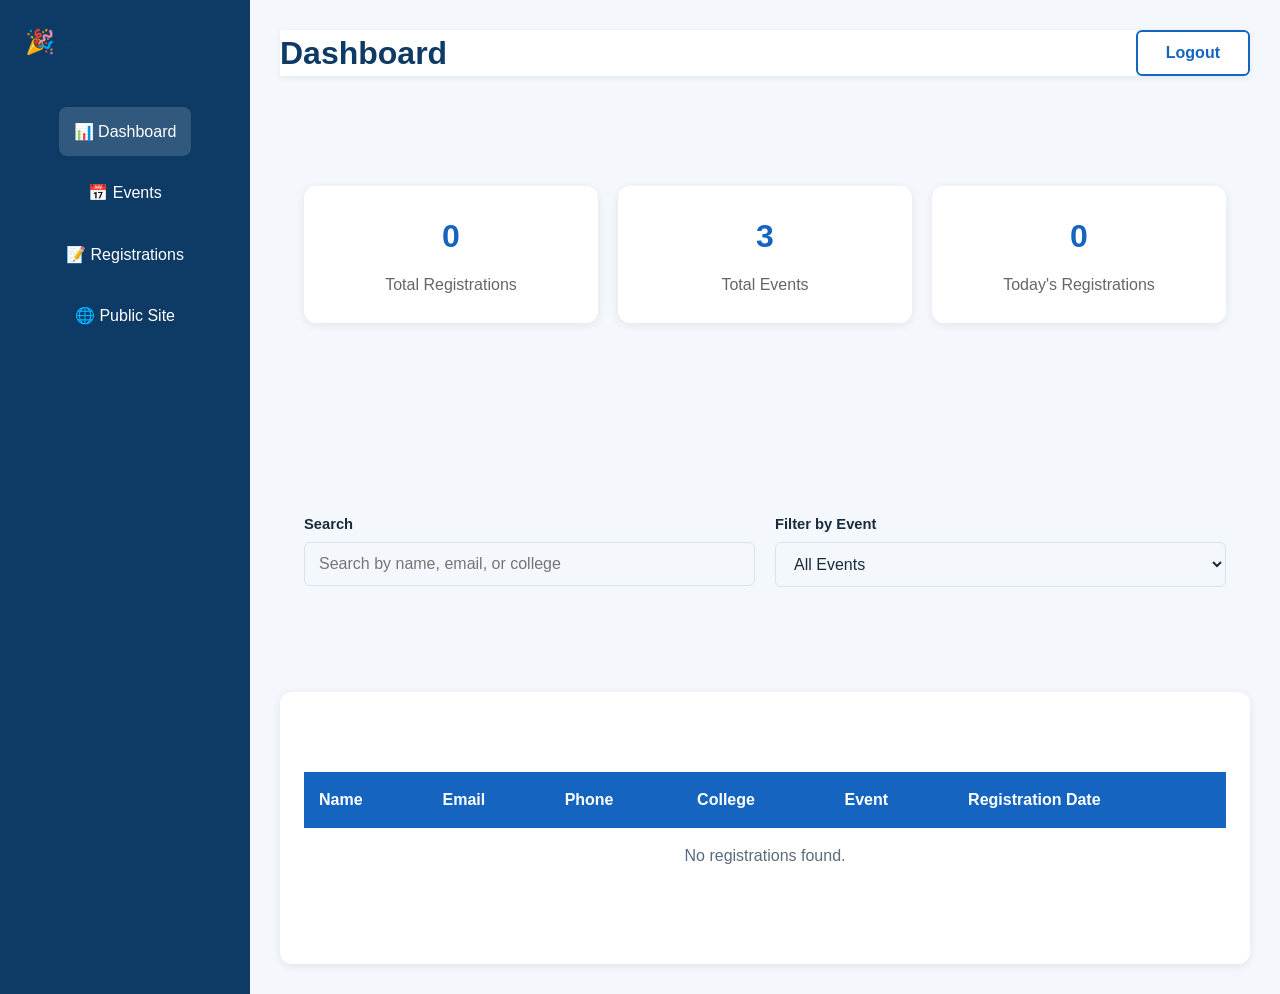
==== admin-dashboard.html @ 04287e03 "Initial commit" ====
<!DOCTYPE html>
<html lang="en">
<head>
    <meta charset="UTF-8">
    <meta name="viewport" content="width=device-width, initial-scale=1.0">
    <title>Admin Dashboard | Event Management Portal</title>
    <link rel="stylesheet" href="css/style.css">
</head>
<body>

    <div class="admin-dashboard">

        <aside class="admin-sidebar">
    		<div class="logo">🎉 Event Portal</div>

    		<nav aria-label="Admin navigation">
       			<a href="admin-dashboard.html" class="active">📊 Dashboard</a>
        		<a href="index.html#events">📅 Events</a>
        		<a href="register.html">📝 Registrations</a>
        		<a href="index.html">🌐 Public Site</a>
    		</nav>
	</aside>

        <main class="admin-main">

            <header class="admin-header">
                <h1>Dashboard</h1>
                <button type="button" class="btn btn-outline" id="logoutBtn">Logout</button>
            </header>

            <section class="stats-grid" aria-label="Dashboard statistics">
                <article class="stat-card">
                    <p class="stat-value" id="totalRegistrations">0</p>
                    <p class="stat-label">Total Registrations</p>
                </article>

                <article class="stat-card">
                    <p class="stat-value" id="totalEvents">0</p>
                    <p class="stat-label">Total Events</p>
                </article>

                <article class="stat-card">
                    <p class="stat-value" id="todayRegistrations">0</p>
                    <p class="stat-label">Today's Registrations</p>
                </article>
            </section>

            <section class="admin-controls" aria-label="Registration filters">
                <div class="form-group">
                    <label for="searchInput">Search</label>
                    <input type="search" id="searchInput" placeholder="Search by name, email, or college">
                </div>

                <div class="form-group">
                    <label for="eventFilter">Filter by Event</label>
                    <select id="eventFilter">
                        <option value="all">All Events</option>
                        <option value="hackathon-2026">Hackathon 2026</option>
                        <option value="tech-talk">Tech Talk</option>
                        <option value="coding-challenge">Coding Challenge</option>
                    </select>
                </div>
            </section>

            <section class="admin-table-wrapper" aria-label="Registrations table">
                <table id="registrationsTable">
                    <thead>
                        <tr>
                            <th scope="col">Name</th>
                            <th scope="col">Email</th>
                            <th scope="col">Phone</th>
                            <th scope="col">College</th>
                            <th scope="col">Event</th>
                            <th scope="col">Registration Date</th>
                        </tr>
                    </thead>
                    <tbody id="registrationsTableBody">
                        <tr>
                            <td colspan="6">No registrations found.</td>
                        </tr>
                    </tbody>
                </table>
            </section>

        </main>
    </div>

    <script src="js/dashboard.js"></script>
</body>
</html>
---- css/style.css ----
/* ===================================================================
   Event Management Portal — Stylesheet
   Theme: Professional Blue & White
=================================================================== */

/* -------------------------------------------------
   1. Root Variables
------------------------------------------------- */
:root {
  --color-primary: #1565c0;
  --color-primary-dark: #0d3b66;
  --color-primary-light: #5e92f3;
  --color-accent: #2e9cca;
  --color-white: #ffffff;
  --color-bg: #f4f8fc;
  --color-bg-alt: #eaf2fb;
  --color-text: #1a2b3c;
  --color-text-light: #5a6b7b;
  --color-border: #d7e3f0;
  --color-success: #2e7d32;
  --color-danger: #c62828;

  --font-display: 'Poppins', 'Segoe UI', Helvetica, Arial, sans-serif;
  --font-body: 'Inter', 'Segoe UI', Helvetica, Arial, sans-serif;

  --radius-sm: 6px;
  --radius-md: 12px;
  --radius-lg: 20px;

  --shadow-sm: 0 2px 6px rgba(13, 59, 102, 0.08);
  --shadow-md: 0 8px 24px rgba(13, 59, 102, 0.12);
  --shadow-lg: 0 16px 40px rgba(13, 59, 102, 0.18);

  --transition-fast: 0.2s ease;
  --transition-mid: 0.35s ease;
  --transition-slow: 0.6s ease;

  --max-width: 1200px;
}

/* -------------------------------------------------
   2. Reset & Base
------------------------------------------------- */
* {
  margin: 0;
  padding: 0;
  box-sizing: border-box;
}

html {
  scroll-behavior: smooth;
}

body {
  font-family: var(--font-body);
  background-color: var(--color-bg);
  color: var(--color-text);
  line-height: 1.6;
  -webkit-font-smoothing: antialiased;
}

h1, h2, h3, h4 {
  font-family: var(--font-display);
  color: var(--color-primary-dark);
  line-height: 1.25;
}

a {
  text-decoration: none;
  color: inherit;
}

ul {
  list-style: none;
}

img {
  max-width: 100%;
  display: block;
}

button, input, select, textarea {
  font-family: var(--font-body);
  font-size: 1rem;
}

::selection {
  background: var(--color-primary-light);
  color: var(--color-white);
}

/* Visible keyboard focus for accessibility */
a:focus-visible,
button:focus-visible,
input:focus-visible,
textarea:focus-visible,
select:focus-visible {
  outline: 3px solid var(--color-accent);
  outline-offset: 2px;
}

/* -------------------------------------------------
   3. Layout Helpers
------------------------------------------------- */
.container {
  width: 100%;
  max-width: var(--max-width);
  margin: 0 auto;
  padding: 0 24px;
}

section {
  padding: 80px 24px;
}

/* -------------------------------------------------
   4. Navigation Bar
------------------------------------------------- */
header {
  position: sticky;
  top: 0;
  z-index: 1000;
  background: var(--color-white);
  box-shadow: var(--shadow-sm);
}

nav {
  display: flex;
  align-items: center;
  justify-content: space-between;
  max-width: var(--max-width);
  margin: 0 auto;
  padding: 18px 24px;
}

.logo {
  font-family: var(--font-display);
  font-size: 1.35rem;
  font-weight: 700;
  color: var(--color-primary-dark);
  letter-spacing: -0.02em;
}

.nav-links {
  display: flex;
  align-items: center;
  gap: 36px;
}

.nav-links li a {
  position: relative;
  font-weight: 500;
  color: var(--color-text);
  padding: 6px 2px;
  transition: color var(--transition-fast);
}

.nav-links li a::after {
  content: '';
  position: absolute;
  left: 0;
  bottom: -2px;
  width: 0%;
  height: 2px;
  background: var(--color-primary);
  transition: width var(--transition-mid);
}

.nav-links li a:hover {
  color: var(--color-primary);
}

.nav-links li a:hover::after {
  width: 100%;
}

.nav-links li a[href="#admin"] {
  background: var(--color-primary);
  color: var(--color-white);
  padding: 8px 18px;
  border-radius: var(--radius-sm);
  transition: background var(--transition-fast), transform var(--transition-fast);
}

.nav-links li a[href="#admin"]:hover {
  background: var(--color-primary-dark);
  transform: translateY(-2px);
}

.nav-links li a[href="#admin"]::after {
  display: none;
}

/* -------------------------------------------------
   5. Hero Section
------------------------------------------------- */
.hero {
  position: relative;
  display: flex;
  flex-direction: column;
  align-items: center;
  justify-content: center;
  text-align: center;
  padding: 120px 24px;
  background: linear-gradient(135deg, var(--color-primary-dark) 0%, var(--color-primary) 55%, var(--color-accent) 100%);
  color: var(--color-white);
  overflow: hidden;
}

.hero::before {
  content: '';
  position: absolute;
  inset: 0;
  background-image:
    radial-gradient(circle at 20% 20%, rgba(255, 255, 255, 0.08) 0, transparent 35%),
    radial-gradient(circle at 80% 70%, rgba(255, 255, 255, 0.08) 0, transparent 40%);
  animation: drift 12s ease-in-out infinite alternate;
}

.hero h1 {
  position: relative;
  font-size: clamp(2.2rem, 5vw, 3.5rem);
  font-weight: 700;
  color: var(--color-white);
  opacity: 0;
  animation: fadeInUp 0.8s ease forwards;
}

.hero .subtitle {
  position: relative;
  max-width: 640px;
  margin-top: 18px;
  font-size: clamp(1rem, 2vw, 1.2rem);
  color: rgba(255, 255, 255, 0.9);
  opacity: 0;
  animation: fadeInUp 0.8s ease 0.2s forwards;
}

@keyframes fadeInUp {
  from {
    opacity: 0;
    transform: translateY(24px);
  }
  to {
    opacity: 1;
    transform: translateY(0);
  }
}

@keyframes drift {
  from { transform: translate(0, 0) scale(1); }
  to   { transform: translate(-2%, 2%) scale(1.05); }
}

/* -------------------------------------------------
   6. Events Section & Cards
------------------------------------------------- */
.events {
  background: var(--color-bg);
}

.events h2 {
  text-align: center;
  font-size: clamp(1.6rem, 3vw, 2.2rem);
  margin-bottom: 48px;
}

.event-cards {
  display: grid;
  grid-template-columns: repeat(3, 1fr);
  gap: 32px;
  max-width: var(--max-width);
  margin: 0 auto;
}

.event-card {
  background: var(--color-white);
  border: 1px solid var(--color-border);
  border-radius: var(--radius-md);
  padding: 32px 28px;
  display: flex;
  flex-direction: column;
  gap: 12px;
  box-shadow: var(--shadow-sm);
  transition: transform var(--transition-mid), box-shadow var(--transition-mid), border-color var(--transition-mid);
}

.event-card::before {
  content: '';
  display: block;
  width: 48px;
  height: 4px;
  background: var(--color-accent);
  border-radius: 4px;
  margin-bottom: 8px;
  transition: width var(--transition-mid);
}

.event-card:hover {
  transform: translateY(-10px);
  box-shadow: var(--shadow-lg);
  border-color: var(--color-primary-light);
}

.event-card:hover::before {
  width: 80px;
}

.event-card h3 {
  font-size: 1.3rem;
}

.event-card p {
  color: var(--color-text-light);
  font-size: 0.97rem;
}

.event-date {
  font-weight: 600;
  color: var(--color-primary);
  font-size: 0.9rem;
}

.event-date time::before {
  content: '📅 ';
}

/* -------------------------------------------------
   7. Buttons
------------------------------------------------- */
.register-btn,
.btn {
  display: inline-block;
  align-self: flex-start;
  margin-top: auto;
  padding: 12px 28px;
  background: var(--color-primary);
  color: var(--color-white);
  font-weight: 600;
  border: none;
  border-radius: var(--radius-sm);
  cursor: pointer;
  transition: background var(--transition-fast), transform var(--transition-fast), box-shadow var(--transition-fast);
}

.register-btn:hover,
.btn:hover {
  background: var(--color-primary-dark);
  transform: translateY(-3px);
  box-shadow: var(--shadow-md);
}

.register-btn:active,
.btn:active {
  transform: translateY(0);
}

.btn-outline {
  background: transparent;
  color: var(--color-primary);
  border: 2px solid var(--color-primary);
}

.btn-outline:hover {
  background: var(--color-primary);
  color: var(--color-white);
}

.btn-block {
  width: 100%;
  text-align: center;
}

/* -------------------------------------------------
   8. Registration Form
------------------------------------------------- */
.registration-section {
  background: var(--color-bg-alt);
}

.register-form {
  max-width: 560px;
  margin: 0 auto;
  background: var(--color-white);
  padding: 40px;
  border-radius: var(--radius-lg);
  box-shadow: var(--shadow-md);
  display: flex;
  flex-direction: column;
  gap: 22px;
}

.register-form h2 {
  text-align: center;
  margin-bottom: 4px;
}

.form-group {
  display: flex;
  flex-direction: column;
  gap: 6px;
}

.form-group label {
  font-weight: 600;
  font-size: 0.92rem;
  color: var(--color-text);
}

.form-group input,
.form-group select,
.form-group textarea {
  padding: 12px 14px;
  border: 1.5px solid var(--color-border);
  border-radius: var(--radius-sm);
  background: var(--color-bg);
  color: var(--color-text);
  transition: border-color var(--transition-fast), box-shadow var(--transition-fast);
}

.form-group input:focus,
.form-group select:focus,
.form-group textarea:focus {
  outline: none;
  border-color: var(--color-primary);
  box-shadow: 0 0 0 3px rgba(21, 101, 192, 0.15);
}

.form-row {
  display: flex;
  gap: 16px;
}

.form-row .form-group {
  flex: 1;
}

.form-group.checkbox {
  flex-direction: row;
  align-items: center;
  gap: 10px;
}

.form-note {
  font-size: 0.85rem;
  color: var(--color-text-light);
  text-align: center;
}

/* =========================
   ADMIN DASHBOARD
========================= */

.admin-dashboard {
    display: flex;
    min-height: 100vh;
    background: #f4f8fc;
}

.admin-sidebar {
    width: 250px;
    background: #0d3b66;
    color: white;
    padding: 25px;
}

.admin-sidebar .logo {
    font-size: 1.5rem;
    font-weight: bold;
    margin-bottom: 30px;
    line-height: 1.4;
}

.admin-sidebar nav {
    display: flex;
    flex-direction: column;
    gap: 12px;
}

.admin-sidebar nav a {
    color: white;
    text-decoration: none;
    padding: 12px 15px;
    border-radius: 8px;
    transition: 0.3s;
}

.admin-sidebar nav a:hover,
.admin-sidebar nav a.active {
    background: rgba(255,255,255,0.15);
}

.admin-main {
    flex: 1;
    padding: 30px;
}

.admin-header {
    display: flex;
    justify-content: space-between;
    align-items: center;
    margin-bottom: 30px;
}

.admin-header h1 {
    margin: 0;
}

.stats-grid {
    display: grid;
    grid-template-columns: repeat(auto-fit,minmax(220px,1fr));
    gap: 20px;
    margin-bottom: 30px;
}

.stat-card {
    background: white;
    border-radius: 12px;
    padding: 25px;
    box-shadow: 0 2px 10px rgba(0,0,0,0.08);
    text-align: center;
}

.stat-value {
    font-size: 2rem;
    font-weight: bold;
    color: #1565c0;
}

.stat-label {
    margin-top: 10px;
    color: #666;
}
.success-message {
    background: #d4edda;
    color: #155724;
    padding: 15px;
    border-radius: 8px;
    margin-bottom: 15px;
    font-weight: bold;
}
.admin-controls {
    display: flex;
    gap: 20px;
    margin-bottom: 25px;
    flex-wrap: wrap;
}

.admin-controls .form-group {
    flex: 1;
    min-width: 250px;
}

.admin-table-wrapper {
    background: white;
    border-radius: 12px;
    overflow: hidden;
    box-shadow: 0 2px 10px rgba(0,0,0,0.08);
}

table {
    width: 100%;
    border-collapse: collapse;
}

thead {
    background: #1565c0;
    color: white;
}

th,
td {
    padding: 15px;
    text-align: left;
}

tbody tr:nth-child(even) {
    background: #f8f9fa;
}

tbody tr:hover {
    background: #eaf2fb;
}

@media(max-width:768px) {

    .admin-dashboard {
        flex-direction: column;
    }

    .admin-sidebar {
        width: 100%;
    }

    .stats-grid {
        grid-template-columns: 1fr;
    }

    .admin-controls {
        flex-direction: column;
    }
}
/* -------------------------------------------------
   10. Footer
------------------------------------------------- */
footer {
  background: var(--color-primary-dark);
  color: rgba(255, 255, 255, 0.85);
  text-align: center;
  padding: 28px 24px;
  font-size: 0.9rem;
}

/* -------------------------------------------------
   11. Fade-in on Scroll Utility
------------------------------------------------- */
.fade-in {
  opacity: 0;
  transform: translateY(20px);
  animation: fadeInUp var(--transition-slow) forwards;
}

/* -------------------------------------------------
   12. Responsive Design
------------------------------------------------- */

/* Tablets */
@media (max-width: 1024px) {
  .event-cards {
    grid-template-columns: repeat(2, 1fr);
  }

  .stats-grid {
    grid-template-columns: repeat(2, 1fr);
  }

  .admin-dashboard {
    grid-template-columns: 220px 1fr;
  }
}

/* Small tablets / large phones */
@media (max-width: 768px) {
  nav {
    flex-direction: column;
    align-items: flex-start;
    gap: 14px;
  }

  .nav-links {
    flex-direction: column;
    align-items: flex-start;
    width: 100%;
    gap: 14px;
  }

  .nav-links li {
    width: 100%;
  }

  .nav-links li a[href="#admin"] {
    display: inline-block;
  }

  .hero {
    padding: 80px 20px;
  }

  section {
    padding: 56px 20px;
  }

  .event-cards {
    grid-template-columns: 1fr;
  }

  .admin-dashboard {
    grid-template-columns: 1fr;
  }

  .admin-sidebar {
    flex-direction: row;
    overflow-x: auto;
    padding: 16px;
  }

  .stats-grid {
    grid-template-columns: 1fr 1fr;
  }

  .form-row {
    flex-direction: column;
    gap: 22px;
  }
}

/* Phones */
@media (max-width: 480px) {
  .logo {
    font-size: 1.15rem;
  }

  .hero h1 {
    font-size: 1.8rem;
  }

  .hero .subtitle {
    font-size: 0.95rem;
  }

  .register-form {
    padding: 28px 20px;
  }

  .stats-grid {
    grid-template-columns: 1fr;
  }

  .admin-main {
    padding: 24px 16px;
  }
}

/* -------------------------------------------------
   13. Reduced Motion Preference
------------------------------------------------- */
@media (prefers-reduced-motion: reduce) {
  *, *::before, *::after {
    animation-duration: 0.001ms !important;
    animation-iteration-count: 1 !important;
    transition-duration: 0.001ms !important;
    scroll-behavior: auto !important;
  }
}
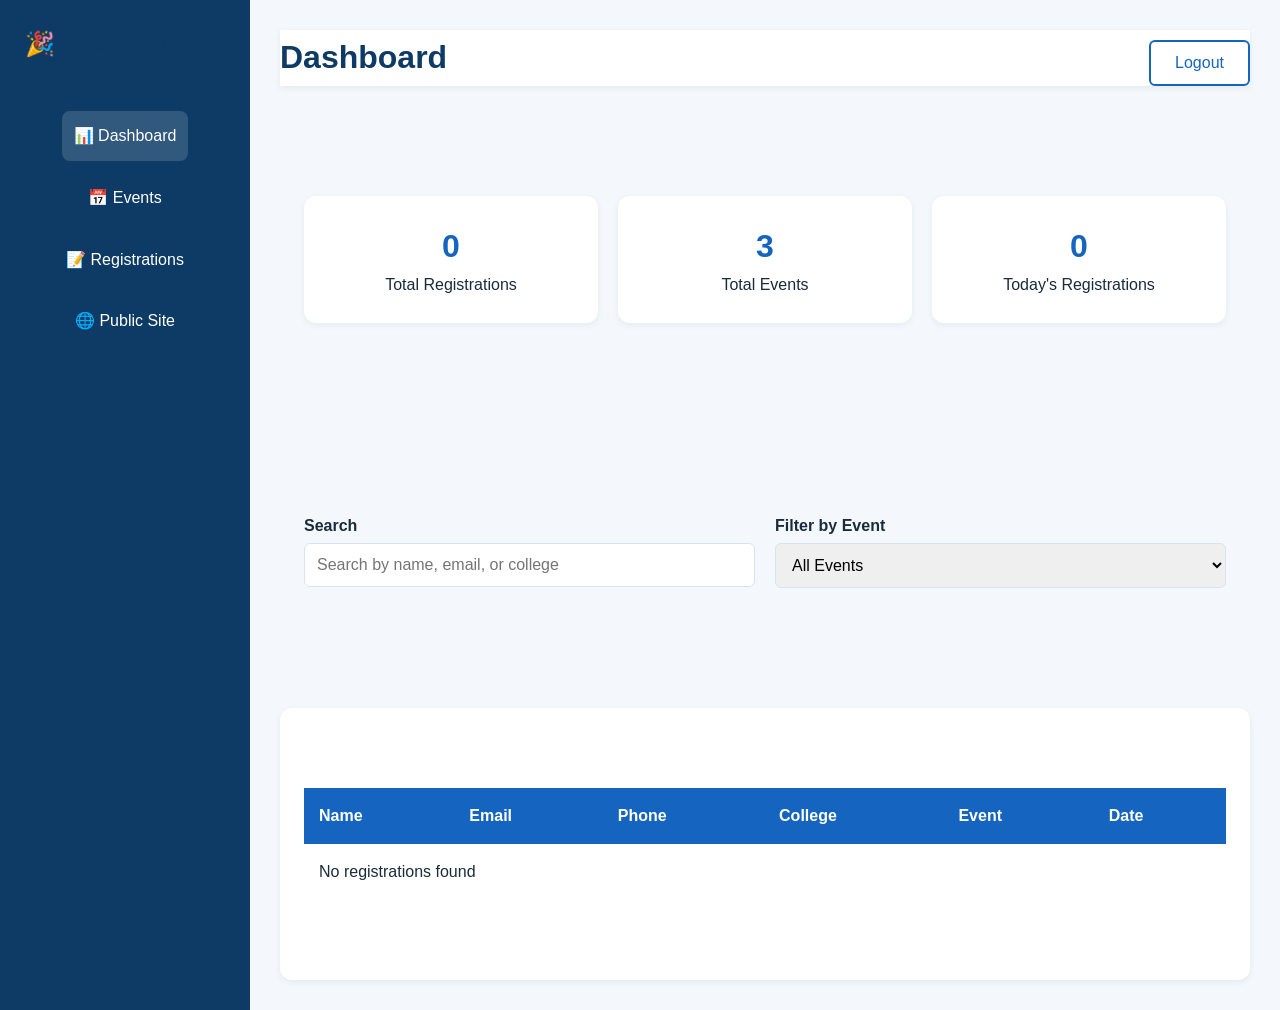
==== commit b2b0dfc7: "bug fixes" ====
--- a/admin-dashboard.html
+++ b/admin-dashboard.html
@@ -3,88 +3,89 @@
 <head>
     <meta charset="UTF-8">
     <meta name="viewport" content="width=device-width, initial-scale=1.0">
-    <title>Admin Dashboard | Event Management Portal</title>
+    <title>Admin Dashboard</title>
     <link rel="stylesheet" href="css/style.css">
 </head>
 <body>
 
-    <div class="admin-dashboard">
+<div class="admin-dashboard">
 
-        <aside class="admin-sidebar">
-    		<div class="logo">🎉 Event Portal</div>
+    <aside class="admin-sidebar">
+        <div class="logo">🎉 Event Portal</div>
 
-    		<nav aria-label="Admin navigation">
-       			<a href="admin-dashboard.html" class="active">📊 Dashboard</a>
-        		<a href="index.html#events">📅 Events</a>
-        		<a href="register.html">📝 Registrations</a>
-        		<a href="index.html">🌐 Public Site</a>
-    		</nav>
-	</aside>
+        <nav>
+            <a href="admin-dashboard.html" class="active">📊 Dashboard</a>
+            <a href="index.html#events">📅 Events</a>
+            <a href="register.html">📝 Registrations</a>
+            <a href="index.html">🌐 Public Site</a>
+        </nav>
+    </aside>
 
-        <main class="admin-main">
+    <main class="admin-main">
 
-            <header class="admin-header">
-                <h1>Dashboard</h1>
-                <button type="button" class="btn btn-outline" id="logoutBtn">Logout</button>
-            </header>
+        <header class="admin-header">
+            <h1>Dashboard</h1>
+            <button class="btn btn-outline" id="logoutBtn">Logout</button>
+        </header>
 
-            <section class="stats-grid" aria-label="Dashboard statistics">
-                <article class="stat-card">
-                    <p class="stat-value" id="totalRegistrations">0</p>
-                    <p class="stat-label">Total Registrations</p>
-                </article>
+        <section class="stats-grid">
+            <div class="stat-card">
+                <p class="stat-value" id="totalRegistrations">0</p>
+                <p>Total Registrations</p>
+            </div>
 
-                <article class="stat-card">
-                    <p class="stat-value" id="totalEvents">0</p>
-                    <p class="stat-label">Total Events</p>
-                </article>
+            <div class="stat-card">
+                <p class="stat-value" id="totalEvents">0</p>
+                <p>Total Events</p>
+            </div>
 
-                <article class="stat-card">
-                    <p class="stat-value" id="todayRegistrations">0</p>
-                    <p class="stat-label">Today's Registrations</p>
-                </article>
-            </section>
+            <div class="stat-card">
+                <p class="stat-value" id="todayRegistrations">0</p>
+                <p>Today's Registrations</p>
+            </div>
+        </section>
 
-            <section class="admin-controls" aria-label="Registration filters">
-                <div class="form-group">
-                    <label for="searchInput">Search</label>
-                    <input type="search" id="searchInput" placeholder="Search by name, email, or college">
-                </div>
+        <section class="admin-controls">
+            <div class="form-group">
+                <label>Search</label>
+                <input type="search" id="searchInput" placeholder="Search by name, email, or college">
+            </div>
 
-                <div class="form-group">
-                    <label for="eventFilter">Filter by Event</label>
-                    <select id="eventFilter">
-                        <option value="all">All Events</option>
-                        <option value="hackathon-2026">Hackathon 2026</option>
-                        <option value="tech-talk">Tech Talk</option>
-                        <option value="coding-challenge">Coding Challenge</option>
-                    </select>
-                </div>
-            </section>
+            <div class="form-group">
+                <label>Filter by Event</label>
+                <select id="eventFilter">
+                    <option value="all">All Events</option>
+                    <option value="hackathon-2026">Hackathon 2026</option>
+                    <option value="tech-talk">Tech Talk</option>
+                    <option value="coding-challenge">Coding Challenge</option>
+                </select>
+            </div>
+        </section>
 
-            <section class="admin-table-wrapper" aria-label="Registrations table">
-                <table id="registrationsTable">
-                    <thead>
-                        <tr>
-                            <th scope="col">Name</th>
-                            <th scope="col">Email</th>
-                            <th scope="col">Phone</th>
-                            <th scope="col">College</th>
-                            <th scope="col">Event</th>
-                            <th scope="col">Registration Date</th>
-                        </tr>
-                    </thead>
-                    <tbody id="registrationsTableBody">
-                        <tr>
-                            <td colspan="6">No registrations found.</td>
-                        </tr>
-                    </tbody>
-                </table>
-            </section>
+        <section class="admin-table-wrapper">
+            <table id="registrationsTable">
+                <thead>
+                    <tr>
+                        <th>Name</th>
+                        <th>Email</th>
+                        <th>Phone</th>
+                        <th>College</th>
+                        <th>Event</th>
+                        <th>Date</th>
+                    </tr>
+                </thead>
+                <tbody id="registrationsTableBody">
+                    <tr>
+                        <td colspan="6">No registrations found.</td>
+                    </tr>
+                </tbody>
+            </table>
+        </section>
 
-        </main>
-    </div>
+    </main>
 
-    <script src="js/dashboard.js"></script>
+</div>
+
+<script src="js/dashboard.js"></script>
 </body>
 </html>
--- a/css/style.css
+++ b/css/style.css
@@ -1,27 +1,12 @@
-/* ===================================================================
-   Event Management Portal — Stylesheet
-   Theme: Professional Blue & White
-=================================================================== */
-
-/* -------------------------------------------------
-   1. Root Variables
-------------------------------------------------- */
 :root {
   --color-primary: #1565c0;
   --color-primary-dark: #0d3b66;
-  --color-primary-light: #5e92f3;
   --color-accent: #2e9cca;
   --color-white: #ffffff;
   --color-bg: #f4f8fc;
   --color-bg-alt: #eaf2fb;
   --color-text: #1a2b3c;
-  --color-text-light: #5a6b7b;
   --color-border: #d7e3f0;
-  --color-success: #2e7d32;
-  --color-danger: #c62828;
-
-  --font-display: 'Poppins', 'Segoe UI', Helvetica, Arial, sans-serif;
-  --font-body: 'Inter', 'Segoe UI', Helvetica, Arial, sans-serif;
 
   --radius-sm: 6px;
   --radius-md: 12px;
@@ -29,40 +14,25 @@
 
   --shadow-sm: 0 2px 6px rgba(13, 59, 102, 0.08);
   --shadow-md: 0 8px 24px rgba(13, 59, 102, 0.12);
-  --shadow-lg: 0 16px 40px rgba(13, 59, 102, 0.18);
-
-  --transition-fast: 0.2s ease;
-  --transition-mid: 0.35s ease;
-  --transition-slow: 0.6s ease;
 
   --max-width: 1200px;
 }
 
-/* -------------------------------------------------
-   2. Reset & Base
-------------------------------------------------- */
 * {
   margin: 0;
   padding: 0;
   box-sizing: border-box;
 }
 
-html {
-  scroll-behavior: smooth;
-}
-
 body {
-  font-family: var(--font-body);
-  background-color: var(--color-bg);
+  font-family: Arial, sans-serif;
+  background: var(--color-bg);
   color: var(--color-text);
   line-height: 1.6;
-  -webkit-font-smoothing: antialiased;
 }
 
 h1, h2, h3, h4 {
-  font-family: var(--font-display);
   color: var(--color-primary-dark);
-  line-height: 1.25;
 }
 
 a {
@@ -74,48 +44,18 @@
   list-style: none;
 }
 
-img {
-  max-width: 100%;
-  display: block;
-}
-
-button, input, select, textarea {
-  font-family: var(--font-body);
+button,
+input,
+select {
   font-size: 1rem;
-}
-
-::selection {
-  background: var(--color-primary-light);
-  color: var(--color-white);
-}
-
-/* Visible keyboard focus for accessibility */
-a:focus-visible,
-button:focus-visible,
-input:focus-visible,
-textarea:focus-visible,
-select:focus-visible {
-  outline: 3px solid var(--color-accent);
-  outline-offset: 2px;
-}
-
-/* -------------------------------------------------
-   3. Layout Helpers
-------------------------------------------------- */
-.container {
-  width: 100%;
-  max-width: var(--max-width);
-  margin: 0 auto;
-  padding: 0 24px;
 }
 
 section {
   padding: 80px 24px;
 }
 
-/* -------------------------------------------------
-   4. Navigation Bar
-------------------------------------------------- */
+/* Navigation */
+
 header {
   position: sticky;
   top: 0;
@@ -126,233 +66,113 @@
 
 nav {
   display: flex;
+  justify-content: space-between;
   align-items: center;
-  justify-content: space-between;
   max-width: var(--max-width);
-  margin: 0 auto;
+  margin: auto;
   padding: 18px 24px;
 }
 
 .logo {
-  font-family: var(--font-display);
   font-size: 1.35rem;
-  font-weight: 700;
+  font-weight: bold;
   color: var(--color-primary-dark);
-  letter-spacing: -0.02em;
 }
 
 .nav-links {
   display: flex;
-  align-items: center;
   gap: 36px;
 }
 
-.nav-links li a {
-  position: relative;
-  font-weight: 500;
+.nav-links a {
   color: var(--color-text);
-  padding: 6px 2px;
-  transition: color var(--transition-fast);
-}
-
-.nav-links li a::after {
-  content: '';
-  position: absolute;
-  left: 0;
-  bottom: -2px;
-  width: 0%;
-  height: 2px;
-  background: var(--color-primary);
-  transition: width var(--transition-mid);
-}
-
-.nav-links li a:hover {
+}
+
+.nav-links a:hover {
   color: var(--color-primary);
 }
 
-.nav-links li a:hover::after {
-  width: 100%;
-}
-
-.nav-links li a[href="#admin"] {
-  background: var(--color-primary);
-  color: var(--color-white);
-  padding: 8px 18px;
-  border-radius: var(--radius-sm);
-  transition: background var(--transition-fast), transform var(--transition-fast);
-}
-
-.nav-links li a[href="#admin"]:hover {
-  background: var(--color-primary-dark);
-  transform: translateY(-2px);
-}
-
-.nav-links li a[href="#admin"]::after {
-  display: none;
-}
-
-/* -------------------------------------------------
-   5. Hero Section
-------------------------------------------------- */
+/* Hero Section */
+
 .hero {
-  position: relative;
-  display: flex;
-  flex-direction: column;
-  align-items: center;
-  justify-content: center;
   text-align: center;
   padding: 120px 24px;
-  background: linear-gradient(135deg, var(--color-primary-dark) 0%, var(--color-primary) 55%, var(--color-accent) 100%);
-  color: var(--color-white);
-  overflow: hidden;
-}
-
-.hero::before {
-  content: '';
-  position: absolute;
-  inset: 0;
-  background-image:
-    radial-gradient(circle at 20% 20%, rgba(255, 255, 255, 0.08) 0, transparent 35%),
-    radial-gradient(circle at 80% 70%, rgba(255, 255, 255, 0.08) 0, transparent 40%);
-  animation: drift 12s ease-in-out infinite alternate;
+  background: linear-gradient(
+    135deg,
+    var(--color-primary-dark),
+    var(--color-primary),
+    var(--color-accent)
+  );
+  color: white;
 }
 
 .hero h1 {
-  position: relative;
-  font-size: clamp(2.2rem, 5vw, 3.5rem);
-  font-weight: 700;
-  color: var(--color-white);
-  opacity: 0;
-  animation: fadeInUp 0.8s ease forwards;
+  font-size: 3rem;
+  color: white;
 }
 
 .hero .subtitle {
-  position: relative;
-  max-width: 640px;
-  margin-top: 18px;
-  font-size: clamp(1rem, 2vw, 1.2rem);
-  color: rgba(255, 255, 255, 0.9);
-  opacity: 0;
-  animation: fadeInUp 0.8s ease 0.2s forwards;
-}
-
-@keyframes fadeInUp {
-  from {
-    opacity: 0;
-    transform: translateY(24px);
-  }
-  to {
-    opacity: 1;
-    transform: translateY(0);
-  }
-}
-
-@keyframes drift {
-  from { transform: translate(0, 0) scale(1); }
-  to   { transform: translate(-2%, 2%) scale(1.05); }
-}
-
-/* -------------------------------------------------
-   6. Events Section & Cards
-------------------------------------------------- */
+  max-width: 650px;
+  margin: 20px auto 0;
+}
+
+/* Events */
+
 .events {
   background: var(--color-bg);
 }
 
 .events h2 {
   text-align: center;
-  font-size: clamp(1.6rem, 3vw, 2.2rem);
-  margin-bottom: 48px;
+  margin-bottom: 40px;
 }
 
 .event-cards {
   display: grid;
   grid-template-columns: repeat(3, 1fr);
-  gap: 32px;
+  gap: 30px;
   max-width: var(--max-width);
-  margin: 0 auto;
+  margin: auto;
 }
 
 .event-card {
-  background: var(--color-white);
+  background: white;
   border: 1px solid var(--color-border);
   border-radius: var(--radius-md);
-  padding: 32px 28px;
-  display: flex;
-  flex-direction: column;
-  gap: 12px;
+  padding: 30px;
   box-shadow: var(--shadow-sm);
-  transition: transform var(--transition-mid), box-shadow var(--transition-mid), border-color var(--transition-mid);
-}
-
-.event-card::before {
-  content: '';
-  display: block;
-  width: 48px;
-  height: 4px;
-  background: var(--color-accent);
-  border-radius: 4px;
-  margin-bottom: 8px;
-  transition: width var(--transition-mid);
-}
-
-.event-card:hover {
-  transform: translateY(-10px);
-  box-shadow: var(--shadow-lg);
-  border-color: var(--color-primary-light);
-}
-
-.event-card:hover::before {
-  width: 80px;
 }
 
 .event-card h3 {
-  font-size: 1.3rem;
+  margin-bottom: 10px;
 }
 
 .event-card p {
-  color: var(--color-text-light);
-  font-size: 0.97rem;
+  margin-bottom: 10px;
 }
 
 .event-date {
-  font-weight: 600;
   color: var(--color-primary);
-  font-size: 0.9rem;
-}
-
-.event-date time::before {
-  content: '📅 ';
-}
-
-/* -------------------------------------------------
-   7. Buttons
-------------------------------------------------- */
+  font-weight: bold;
+}
+
+/* Buttons */
+
 .register-btn,
 .btn {
   display: inline-block;
-  align-self: flex-start;
-  margin-top: auto;
-  padding: 12px 28px;
+  margin-top: 10px;
+  padding: 12px 24px;
   background: var(--color-primary);
-  color: var(--color-white);
-  font-weight: 600;
+  color: white;
   border: none;
   border-radius: var(--radius-sm);
   cursor: pointer;
-  transition: background var(--transition-fast), transform var(--transition-fast), box-shadow var(--transition-fast);
 }
 
 .register-btn:hover,
 .btn:hover {
   background: var(--color-primary-dark);
-  transform: translateY(-3px);
-  box-shadow: var(--shadow-md);
-}
-
-.register-btn:active,
-.btn:active {
-  transform: translateY(0);
 }
 
 .btn-outline {
@@ -361,114 +181,64 @@
   border: 2px solid var(--color-primary);
 }
 
-.btn-outline:hover {
-  background: var(--color-primary);
-  color: var(--color-white);
-}
-
 .btn-block {
   width: 100%;
-  text-align: center;
-}
-
-/* -------------------------------------------------
-   8. Registration Form
-------------------------------------------------- */
+}
+
+/* Registration Form */
+
 .registration-section {
   background: var(--color-bg-alt);
 }
 
 .register-form {
   max-width: 560px;
-  margin: 0 auto;
-  background: var(--color-white);
+  margin: auto;
+  background: white;
   padding: 40px;
   border-radius: var(--radius-lg);
   box-shadow: var(--shadow-md);
-  display: flex;
-  flex-direction: column;
-  gap: 22px;
 }
 
 .register-form h2 {
   text-align: center;
-  margin-bottom: 4px;
+  margin-bottom: 20px;
 }
 
 .form-group {
-  display: flex;
-  flex-direction: column;
-  gap: 6px;
+  margin-bottom: 15px;
 }
 
 .form-group label {
-  font-weight: 600;
-  font-size: 0.92rem;
-  color: var(--color-text);
+  display: block;
+  margin-bottom: 5px;
+  font-weight: bold;
 }
 
 .form-group input,
-.form-group select,
-.form-group textarea {
-  padding: 12px 14px;
-  border: 1.5px solid var(--color-border);
+.form-group select {
+  width: 100%;
+  padding: 12px;
+  border: 1px solid var(--color-border);
   border-radius: var(--radius-sm);
-  background: var(--color-bg);
-  color: var(--color-text);
-  transition: border-color var(--transition-fast), box-shadow var(--transition-fast);
-}
-
-.form-group input:focus,
-.form-group select:focus,
-.form-group textarea:focus {
-  outline: none;
-  border-color: var(--color-primary);
-  box-shadow: 0 0 0 3px rgba(21, 101, 192, 0.15);
-}
-
-.form-row {
-  display: flex;
-  gap: 16px;
-}
-
-.form-row .form-group {
-  flex: 1;
-}
-
-.form-group.checkbox {
-  flex-direction: row;
-  align-items: center;
-  gap: 10px;
-}
-
-.form-note {
-  font-size: 0.85rem;
-  color: var(--color-text-light);
-  text-align: center;
-}
-
-/* =========================
-   ADMIN DASHBOARD
-========================= */
+}
 
 .admin-dashboard {
     display: flex;
     min-height: 100vh;
-    background: #f4f8fc;
+    background: var(--color-bg);
 }
 
 .admin-sidebar {
     width: 250px;
-    background: #0d3b66;
+    background: var(--color-primary-dark);
     color: white;
     padding: 25px;
 }
 
 .admin-sidebar .logo {
     font-size: 1.5rem;
-    font-weight: bold;
     margin-bottom: 30px;
-    line-height: 1.4;
 }
 
 .admin-sidebar nav {
@@ -479,10 +249,8 @@
 
 .admin-sidebar nav a {
     color: white;
-    text-decoration: none;
-    padding: 12px 15px;
+    padding: 12px;
     border-radius: 8px;
-    transition: 0.3s;
 }
 
 .admin-sidebar nav a:hover,
@@ -502,10 +270,6 @@
     margin-bottom: 30px;
 }
 
-.admin-header h1 {
-    margin: 0;
-}
-
 .stats-grid {
     display: grid;
     grid-template-columns: repeat(auto-fit,minmax(220px,1fr));
@@ -515,30 +279,26 @@
 
 .stat-card {
     background: white;
-    border-radius: 12px;
     padding: 25px;
-    box-shadow: 0 2px 10px rgba(0,0,0,0.08);
+    border-radius: var(--radius-md);
+    box-shadow: var(--shadow-sm);
     text-align: center;
 }
 
 .stat-value {
     font-size: 2rem;
     font-weight: bold;
-    color: #1565c0;
-}
-
-.stat-label {
-    margin-top: 10px;
-    color: #666;
-}
+    color: var(--color-primary);
+}
+
 .success-message {
     background: #d4edda;
     color: #155724;
     padding: 15px;
     border-radius: 8px;
     margin-bottom: 15px;
-    font-weight: bold;
-}
+}
+
 .admin-controls {
     display: flex;
     gap: 20px;
@@ -553,9 +313,9 @@
 
 .admin-table-wrapper {
     background: white;
-    border-radius: 12px;
+    border-radius: var(--radius-md);
     overflow: hidden;
-    box-shadow: 0 2px 10px rgba(0,0,0,0.08);
+    box-shadow: var(--shadow-sm);
 }
 
 table {
@@ -564,7 +324,7 @@
 }
 
 thead {
-    background: #1565c0;
+    background: var(--color-primary);
     color: white;
 }
 
@@ -578,12 +338,7 @@
     background: #f8f9fa;
 }
 
-tbody tr:hover {
-    background: #eaf2fb;
-}
-
-@media(max-width:768px) {
-
+@media (max-width: 768px) {
     .admin-dashboard {
         flex-direction: column;
     }
@@ -600,32 +355,25 @@
         flex-direction: column;
     }
 }
-/* -------------------------------------------------
-   10. Footer
-------------------------------------------------- */
+
 footer {
-  background: var(--color-primary-dark);
-  color: rgba(255, 255, 255, 0.85);
-  text-align: center;
-  padding: 28px 24px;
-  font-size: 0.9rem;
-}
-
-/* -------------------------------------------------
-   11. Fade-in on Scroll Utility
-------------------------------------------------- */
-.fade-in {
-  opacity: 0;
-  transform: translateY(20px);
-  animation: fadeInUp var(--transition-slow) forwards;
-}
-
-/* -------------------------------------------------
-   12. Responsive Design
-------------------------------------------------- */
-
-/* Tablets */
+    background: var(--color-primary-dark);
+    color: white;
+    text-align: center;
+    padding: 20px;
+}
+
+/*error messsage */
+.error-message {
+  color: red;
+  font-size: 0.85rem;
+}
+
+
+/* Responsive Design */
+
 @media (max-width: 1024px) {
+
   .event-cards {
     grid-template-columns: repeat(2, 1fr);
   }
@@ -633,14 +381,10 @@
   .stats-grid {
     grid-template-columns: repeat(2, 1fr);
   }
-
-  .admin-dashboard {
-    grid-template-columns: 220px 1fr;
-  }
-}
-
-/* Small tablets / large phones */
+}
+
 @media (max-width: 768px) {
+
   nav {
     flex-direction: column;
     align-items: flex-start;
@@ -650,52 +394,32 @@
   .nav-links {
     flex-direction: column;
     align-items: flex-start;
-    width: 100%;
     gap: 14px;
-  }
-
-  .nav-links li {
-    width: 100%;
-  }
-
-  .nav-links li a[href="#admin"] {
-    display: inline-block;
   }
 
   .hero {
     padding: 80px 20px;
   }
 
-  section {
-    padding: 56px 20px;
-  }
-
   .event-cards {
     grid-template-columns: 1fr;
   }
 
   .admin-dashboard {
+    flex-direction: column;
+  }
+
+  .admin-sidebar {
+    width: 100%;
+  }
+
+  .stats-grid {
     grid-template-columns: 1fr;
   }
-
-  .admin-sidebar {
-    flex-direction: row;
-    overflow-x: auto;
-    padding: 16px;
-  }
-
-  .stats-grid {
-    grid-template-columns: 1fr 1fr;
-  }
-
-  .form-row {
-    flex-direction: column;
-    gap: 22px;
-  }
-}
-
-/* Phones */
+}
+
 @media (max-width: 480px) {
+
   .logo {
     font-size: 1.15rem;
   }
@@ -704,31 +428,11 @@
     font-size: 1.8rem;
   }
 
-  .hero .subtitle {
-    font-size: 0.95rem;
-  }
-
   .register-form {
-    padding: 28px 20px;
-  }
-
-  .stats-grid {
-    grid-template-columns: 1fr;
+    padding: 25px;
   }
 
   .admin-main {
-    padding: 24px 16px;
-  }
-}
-
-/* -------------------------------------------------
-   13. Reduced Motion Preference
-------------------------------------------------- */
-@media (prefers-reduced-motion: reduce) {
-  *, *::before, *::after {
-    animation-duration: 0.001ms !important;
-    animation-iteration-count: 1 !important;
-    transition-duration: 0.001ms !important;
-    scroll-behavior: auto !important;
-  }
-}
+    padding: 20px;
+  }
+}
